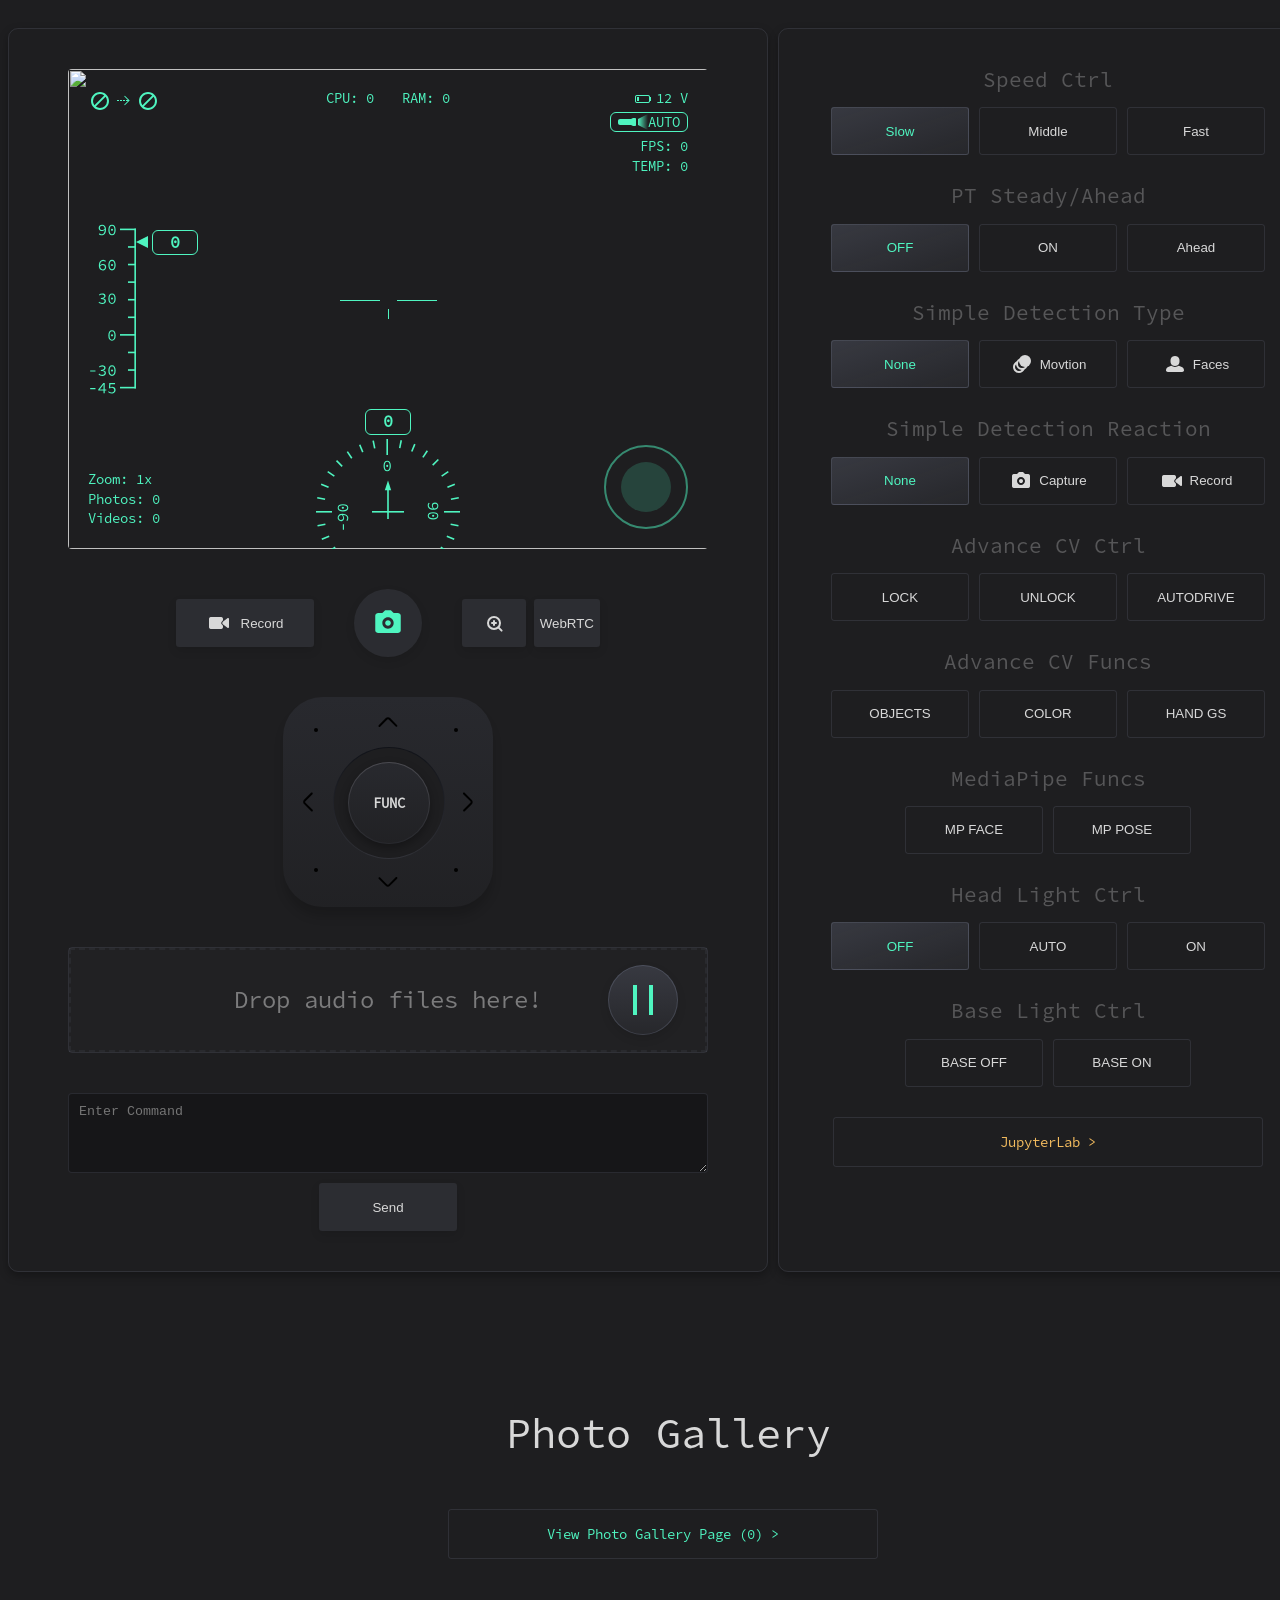
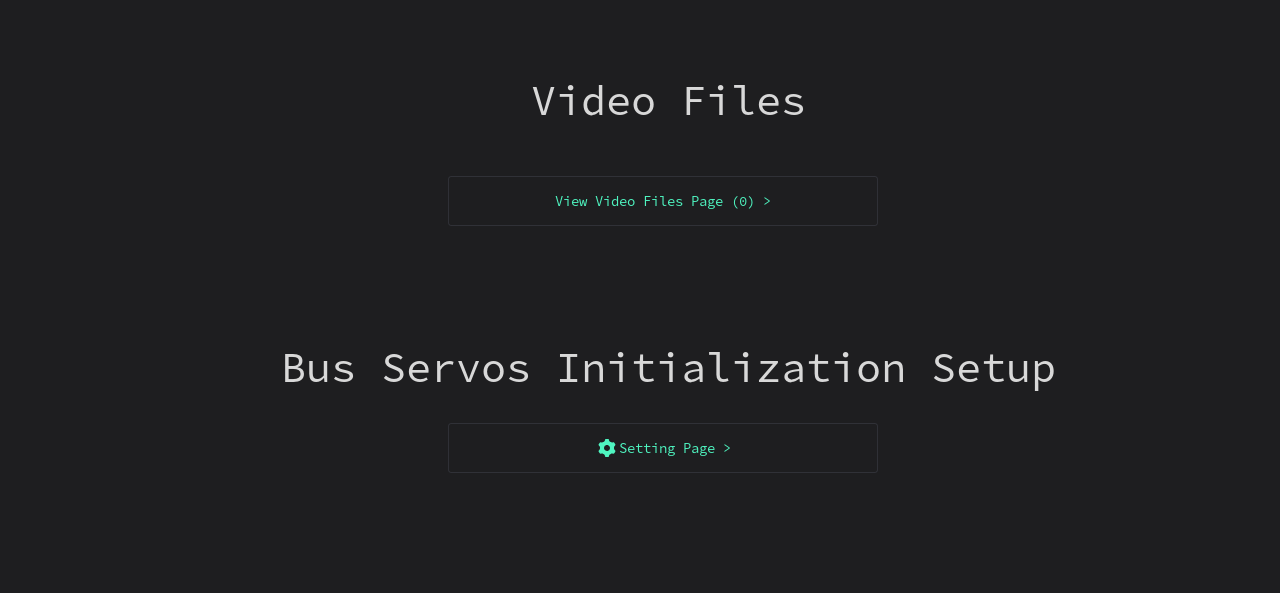
==== templates/index.html @ 3d363cb3 "first commit" ====
<html lang="en-US">
  <head>
    <title>WAVESHARE ROBOT</title>
    <meta charset="UTF-8">
    <meta name="viewport" content="width=device-width,initial-scale=1.0">
    <script src="./jquery-3.7.1.min.js"></script>
    <script src="./js-yaml.min.js"></script>
    <script src="./socket.io.js"></script>
    <link rel="stylesheet" type="text/css" href="./style.css">
    <style type="text/css">
    </style>
  </head>
<body>
    <main>
        <div class="box1">
            <section class="section_video box_outline">
                <div>
                    <div class="video_feed">
                        <div>
                            <div class="feed_section feed_top" id="video_feed_frame">
                                <div>
                                    <div class="feed feed_l_t">
                                        <div id="DT" class="feed_ico feed_ico_none"></div>
                                        <div class="feed_ico feed_ico_arrow"></div>
                                        <div id="DR" class="feed_ico feed_ico_none"></div>
                                    </div>
                                    <div class="feed feed_u">
                                        <div>
                                            <p><span>CPU: </span><span id="CPU">0</span></p>
                                            <p><span>RAM: </span><span id="RAM">0</span></p>
                                        </div>
                                    </div>
                                    <div class="feed feed_r_t">
                                        <div>
                                            <div class="feed_ico_baterry"><span id="b_state" class="baterry_state baterry_state1"></span><span id="v_in">12</span><span> V</span></div>
                                            <div class="feed_ico_light"><span class="light_state"></span><span id="MODE">AUTO</span></div>
                                            <!-- <p><span>RSSI: </span><span id="rssi">0</span></p> -->
                                            <p><span>FPS: </span><span id="fps">0</span></p>
                                            <p><span>TEMP: </span><span id="tem">0</span></p>
                                        </div>
                                    </div>
                                </div>
                            </div>
                            <div class="feed_section feed_middle">
                                <div>
                                    <div class="feed feed_l">
                                        <div class="tilt">
                                            <div id="tilt_scale_pointer" class="tilt_pointer_out">
                                                <div class="tilt_pointer"></div>
                                                <p id="Tilt">0</p>
                                            </div>
                                            <div id="tilt_scale" class="tilt_scale"><div id="tilt_scalediv"></div></div>
                                        </div>
                                    </div>
                                    <div class="feed feed_m"><div class="feed_img_focus"></div></div>
                                    <div class="feed feed_r"></div>
                                </div>
                            </div>
                            <div class="feed_section feed_bottom">
                                <div>
                                    <div class="feed feed_l_b">
                                        <p><span>Zoom: </span><span id="zoom-num">1x</span></p>
                                        <p><span>Photos: </span><span id="photos-size">0</span></p>
                                        <p><span>Videos: </span><span id="videos-size">0</span></p>
                                    </div>
                                    <div class="feed feed_b">
                                        <div class="pan">
                                            <div><p id="Pan">0</p></div>
                                            <div class="pan_scale_box">
                                                <div class="pan_pointer"></div>
                                                <div id="pan_scale" class="pan_scale"></div>
                                            </div>
                                        </div>
                                    </div>
                                    <div class="feed feed_r_b">
                                        <div class="ctrl_base_box">
                                            <div class="ctrl_base ctrl_base_s" id="ctrl_base">
                                                <div class="ctrl_stick ctrl_stick_s" id="ctrl_stick"></div>
                                            </div>
                                        </div>
                                    </div>
                                </div>
                            </div>
                        </div>
                    </div>
                    <div class="video"><img src="{{ url_for('video_feed') }}" /></div>
                    <!-- <div class="video"><video id="remoteVideo" autoplay></video></div> -->
                </div>
                <div class="video_ctrl">
                    <div>
                        <div class="record"><div><button id="record-btn" class="normal_btn video_btn_record btn_ico">Record</button></div></div>
                        <div class="capture"><div><button class="normal_btn video_btn_capture" onclick="captureAndUpdate()"></button></div></div>
                        <div class="views">
                            <div><button class="normal_btn normal_btn_size video_btn_zoom btn_ico" id="zoom_btn"></button></div>
                            <div class="video_btn_px_select">
                                <button id="video_pixel_btn" class="normal_btn normal_btn_size video_btn_px">WebRTC</button>
                                <ul id="video_pixel_btn_list">
                                    <!-- <li class="normal_btn" onclick="cmdSend(max_res,2,0);">960P</li>
                                    <li class="normal_btn" onclick="cmdSend(mid_res,1,0);">480P</li>
                                    <li class="normal_btn" onclick="cmdSend(min_res,0,0);">240P</li> -->
                                </ul>
                            </div>
                        </div>
                    </div>
                </div>
                <div>
                    <div class="controller">
                        <div class="ctl9_middle">
                            <div class="ctl9_middle_pos">
                                <div class="ctl9_middle_pos ctl9_middle_light">
                                    <div class="ctl9_middle_pos">
                                        <div 
                                            onmousedown="cmdSend(head_ct,0,0);" 
                                            ontouchstart="cmdSend(head_ct,0,0);" 
                                            onmouseup="cmdSend(head_ct,0,0);" ontouchend="cmdSend(head_ct,0,0);">
                                        FUNC</div>
                                    </div>
                                </div>
                            </div>
                        </div>
                        <div class="ctl9 ctl9_base">
                            <ul>
                                <li class="ctl9_base_btn" 
                                onmousedown="cmdJsonCmd({'T':cmd_movition_ctrl,'L':slow_speed,'R':max_speed});" 
                                ontouchstart="cmdJsonCmd({'T':cmd_movition_ctrl,'L':slow_speed,'R':max_speed});" 
                                onmouseup="cmdJsonCmd({'T':cmd_movition_ctrl,'L':0,'R':0});" 
                                ontouchend="cmdJsonCmd({'T':cmd_movition_ctrl,'L':0,'R':0});"></li>

                                <li class="ctl9_base_btn2" 
                                onmousedown="cmdJsonCmd({'T':cmd_movition_ctrl,'L':max_speed,'R':max_speed});" 
                                ontouchstart="cmdJsonCmd({'T':cmd_movition_ctrl,'L':max_speed,'R':max_speed});" 
                                onmouseup="cmdJsonCmd({'T':cmd_movition_ctrl,'L':0,'R':0});" 
                                ontouchend="cmdJsonCmd({'T':cmd_movition_ctrl,'L':0,'R':0});"></li>

                                <li class="ctl9_base_btn" 
                                onmousedown="cmdJsonCmd({'T':cmd_movition_ctrl,'L':max_speed,'R':slow_speed});" 
                                ontouchstart="cmdJsonCmd({'T':cmd_movition_ctrl,'L':max_speed,'R':slow_speed});" 
                                onmouseup="cmdJsonCmd({'T':cmd_movition_ctrl,'L':0,'R':0});" 
                                ontouchend="cmdJsonCmd({'T':cmd_movition_ctrl,'L':0,'R':0});"></li>
                                
                                <li class="ctl9_base_btn4" 
                                onmousedown="cmdJsonCmd({'T':cmd_movition_ctrl,'L':-max_speed,'R':max_speed});" 
                                ontouchstart="cmdJsonCmd({'T':cmd_movition_ctrl,'L':-max_speed,'R':max_speed});" 
                                onmouseup="cmdJsonCmd({'T':cmd_movition_ctrl,'L':0,'R':0});" 
                                ontouchend="cmdJsonCmd({'T':cmd_movition_ctrl,'L':0,'R':0});"></li>
                                
                                <li class="ctl9_base_btn"></li>
                                
                                <li class="ctl9_base_btn6" 
                                onmousedown="cmdJsonCmd({'T':cmd_movition_ctrl,'L':max_speed,'R':-max_speed});" 
                                ontouchstart="cmdJsonCmd({'T':cmd_movition_ctrl,'L':max_speed,'R':-max_speed});" 
                                onmouseup="cmdJsonCmd({'T':cmd_movition_ctrl,'L':0,'R':0});" 
                                ontouchend="cmdJsonCmd({'T':cmd_movition_ctrl,'L':0,'R':0});"></li>
                                
                                <li class="ctl9_base_btn" 
                                onmousedown="cmdJsonCmd({'T':cmd_movition_ctrl,'L':-slow_speed,'R':-max_speed});" 
                                ontouchstart="cmdJsonCmd({'T':cmd_movition_ctrl,'L':-slow_speed,'R':-max_speed});" 
                                onmouseup="cmdJsonCmd({'T':cmd_movition_ctrl,'L':0,'R':0});" 
                                ontouchend="cmdJsonCmd({'T':cmd_movition_ctrl,'L':0,'R':0});"></li>
                                
                                <li class="ctl9_base_btn8" 
                                onmousedown="cmdJsonCmd({'T':cmd_movition_ctrl,'L':-max_speed,'R':-max_speed});" 
                                ontouchstart="cmdJsonCmd({'T':cmd_movition_ctrl,'L':-max_speed,'R':-max_speed});" 
                                onmouseup="cmdJsonCmd({'T':cmd_movition_ctrl,'L':0,'R':0});" 
                                ontouchend="cmdJsonCmd({'T':cmd_movition_ctrl,'L':0,'R':0});"></li>
                                
                                <li class="ctl9_base_btn" 
                                onmousedown="cmdJsonCmd({'T':cmd_movition_ctrl,'L':-max_speed,'R':-slow_speed});" 
                                ontouchstart="cmdJsonCmd({'T':cmd_movition_ctrl,'L':-max_speed,'R':-slow_speed});" 
                                onmouseup="cmdJsonCmd({'T':cmd_movition_ctrl,'L':0,'R':0});" 
                                ontouchend="cmdJsonCmd({'T':cmd_movition_ctrl,'L':0,'R':0});"></li>
                            </ul>
                        </div>
                    </div>
                </div>
                <div>
                    <div class="audio_input">
                        <div class="audio-files">
                            <div id="audioFiles" class="audio_list">
                                <div id="audioFilesDrag" class="audio-drop">Drop audio files here!</div>
                                <!-- <ol>
                                    <li>1<span class="audioplay"></span><span>Drop audio files here.mp3</span></li>
                                </ol>-->
                            </div>
                            <div style="visibility: hidden;" id="stopButton" class="pause"><div></div></div>
                        </div>
                    </div>
                </div>
                <div>
                    <div class="code_input">
                        <div>
                            <textarea type="text" id="commandInput" placeholder="Enter Command"></textarea>
                            <div><button id="sendButton" class="normal_btn normal_btn_size normal_btn_w">Send</button></div>
                        </div>
                    </div>
                </div>
            </section>
            <section class="section_feed_ctrl box_outline">
                <div>
                    <div class="feed_ctrl_btn">
                        <div>  
                            <h2 class="sc_title feed_ct_tt">Speed Ctrl</h2>
                            <div id="speed_ctrl_btn">
                                <div><button onclick="speedCtrl(min_rate);" class="ctl_btn ctl_btn_active">Slow</button></div>
                                <div><button onclick="speedCtrl(mid_rate);" class="ctl_btn">Middle</button></div>
                                <div><button onclick="speedCtrl(max_rate);" class="ctl_btn">Fast</button></div>
                            </div>
                        </div>
                        <div>  
                            <h2 class="sc_title feed_ct_tt">PT Steady/Ahead</h2>
                            <div id="steady_ctrl_btn">
                                <div><button onclick="steadyCtrl(0, stickSendY);" class="ctl_btn ctl_btn_active">OFF</button></div>
                                <div><button onclick="steadyCtrl(1, stickSendY);" class="ctl_btn">ON</button></div>
                                <div><button onclick="lookAhead();" class="ctl_btn">Ahead</button></div>
                            </div>
                        </div>
                        <div>  
                            <h2 class="sc_title feed_ct_tt">Simple Detection Type</h2>
                            <div id="d_type_btn">
                                <div><button onclick="cmdSend(cv_none,0,0);" class="ctl_btn ctl_btn_active">None</button></div>
                                <div><button onclick="cmdSend(cv_moti,1,0);" class="ctl_btn ctl_btn_mov btn_ico">Movtion</button></div>
                                <div><button onclick="cmdSend(cv_face,2,0);" class="ctl_btn ctl_btn_faces btn_ico">Faces</button></div>
                            </div>
                        </div>
                        <div>  
                            <h2 class="sc_title feed_ct_tt">Simple Detection Reaction</h2>
                            <div id="d_reaction_btn">
                                <div><button onclick="cmdSend(re_none,0,0);" class="ctl_btn ctl_btn_active">None</button></div>
                                <div><button onclick="cmdSend(re_capt,0,0);" class="ctl_btn ctl_btn_caputure btn_ico">Capture</button></div>
                                <div><button onclick="cmdSend(re_reco,0,0);" class="ctl_btn ctl_btn_record btn_ico">Record</button></div>
                            </div>
                        </div>
                        <div>  
                            <h2 class="sc_title feed_ct_tt">Advance CV Ctrl</h2>
                            <div id="adv_cv_ctrl_btn">
                                <div><button onclick="cmdSend(mc_lock,0,0);" class="ctl_btn">LOCK</button></div>
                                <div><button onclick="cmdSend(mc_unlo,0,0);" class="ctl_btn">UNLOCK</button></div>
                                <div><button onclick="cmdSend(cv_auto,0,0);" class="ctl_btn">AUTODRIVE</button></div>
                            </div>
                        </div>
                        <div>  
                            <h2 class="sc_title feed_ct_tt">Advance CV Funcs</h2>
                            <div id="adv_cv_funcs_btn">
                                <div><button onclick="cmdSend(cv_objs,0,0);" class="ctl_btn">OBJECTS</button></div>
                                <div><button onclick="cmdSend(cv_clor,0,0);" class="ctl_btn">COLOR</button></div>
                                <div><button onclick="cmdSend(mp_hand,0,0);" class="ctl_btn">HAND GS</button></div>
                            </div>
                        </div>
                        <div>  
                            <h2 class="sc_title feed_ct_tt">MediaPipe Funcs</h2>
                            <div id="mp_funcs_btn">
                                <div><button onclick="cmdSend(mp_face,0,0);" class="ctl_btn">MP FACE</button></div>
                                <div><button onclick="cmdSend(mp_pose,0,0);" class="ctl_btn">MP POSE</button></div>
                            </div>
                        </div>
                        <div>  
                            <h2 class="sc_title feed_ct_tt">Head Light Ctrl</h2>
                            <div id="light_ctrl_btn">
                                <div><button onclick="cmdSend(led_off,0,0);" class="ctl_btn ctl_btn_active">OFF</button></div>
                                <div><button onclick="cmdSend(led_aut,0,0);" class="ctl_btn">AUTO</button></div>
                                <div><button onclick="cmdSend(led_ton,0,0);" class="ctl_btn">ON</button></div>
                            </div>
                        </div>
                        <div>  
                            <h2 class="sc_title feed_ct_tt">Base Light Ctrl</h2>
                            <div id="base_led_ctrl_btn">
                                <div><button onclick="cmdSend(base_of,0,0);" class="ctl_btn">BASE OFF</button></div>
                                <div><button onclick="cmdSend(base_on,0,0);" class="ctl_btn">BASE ON</button></div>
                            </div>
                        </div>
                        <div class="long_btn new_page" id="open_jupyter">
                            <a target="_blank" style="color: #f5bd5f;" href="/"><span>JupyterLab</span>&nbsp;<span>&gt;</span></a>
                        </div>
                    </div>
                </div>
            </section>
        </div>
        <div class="box2">
            <section>
                <div class="photo_gallery">
                    <h2 class="sc_title normal_sc_title">Photo Gallery</h2>
                    <ul id="photo-list">
                    </ul>
                    <div class="long_btn new_page">
                        <a href="./photo.html"><span>View Photo Gallery Page</span>&nbsp;(<span id="number-photos">0</span>)&nbsp;<span>&gt;</span></a>
                    </div>
                </div>
            </section>
            <section>
                <div class="video_files">
                    <h2 class="sc_title normal_sc_title">Video Files</h2>
                    <ul class="video-list" id="video-list">
                    </ul>
                    <div class="long_btn new_page">
                        <a href="./video.html"><span>View Video Files Page</span>&nbsp;(<span id="number-videos">0</span>)&nbsp;<span>&gt;</span></a>
                    </div>
                </div>
            </section>
            <section>
                <div>
                    <h2 id="test" class="sc_title normal_sc_title">Bus Servos Initialization Setup</h2>
                    <div class="long_btn new_page ">
                        <a class="btn_ico ico_setting" href="./settings.html"><span>Setting Page</span>&nbsp;<span>&gt;</span></a>
                    </div>
                </div>
            </section>
        </div>
    </main>
    <div id="video-del-tips" class="video-del-tips"><p>Successfully deleted video</p></div>
    <footer style="visibility: hidden;">
        <div style="background-image: url('./img/white/record.svg');"></div>
        <div style="background-image: url('./img/white/capture.svg');"></div>
        <div style="background-image: url('./img/white/zoom.svg');"></div>
        <div style="background-image: url('./img/white/ctrl_arrow.svg');"></div>
        <div style="background-image: url('./img/white/faces.svg');"></div>
        <div style="background-image: url('./img/white/movtion.svg');"></div>
        <div style="background-image: url('./img/white/none.svg');"></div>
        <div style="background-image: url('./img/white/delete.svg');"></div>
        <div style="background-image: url('./img/grey/record.svg');"></div>
        <div style="background-image: url('./img/grey/capture.svg');"></div>
        <div style="background-image: url('./img/grey/zoom.svg');"></div>
        <div style="background-image: url('./img/grey/ctrl_arrow.svg');"></div>
        <div style="background-image: url('./img/grey/faces.svg');"></div>
        <div style="background-image: url('./img/grey/movtion.svg');"></div>
        <div style="background-image: url('./img/grey/delete.svg');"></div>
    </footer>
    <!-- <script src="https://ajax.googleapis.com/ajax/libs/jquery/3.7.0/jquery.min.js"></script> -->
    <script src="./control.js"></script>
    <script src="./main.js"></script>
</body>
</html>
---- templates/style.css ----
/* pc */
@font-face {
    font-family: 'SourceCodePro-Regular';
    src: url('./font/woff2/SourceCodePro-Regular.otf.woff2') format('woff2'),
    url('./font/woff/SourceCodePro-Regular.otf.woff') format('woff');
    font-weight: normal;
    font-style: normal;
}
@font-face {
    font-family: 'SourceCodePro-Bold';
    src: url('./font/woff2/SourceCodePro-Bold.otf.woff2') format('woff2'),
    url('./font/woff/SourceCodePro-Bold.otf.woff') format('woff');
    font-weight: bold;
    font-style: normal;
}
a{color: #4FF5C0;}
ul{
    margin: 0;
    padding: 0;
}
ul li{list-style-type: none;}
body {
    background-color: #1E1E20;
    color: #d8d8d8;
    font-size: 14px;
    font-family: 'SourceCodePro-Regular', sans-serif;
    font-weight: normal;
}
main {
    width: 1320px;
    margin: auto;
}
.box1{
    display: flex;
    justify-content: space-between;
}
.box1 .section_video{
    width: 758px;
    margin-right: 10px;
}
.box1 .section_feed_ctrl{
    width: 538px;
    margin-right: 10px;
}
.box1 .section_video > div{
    width: 640px;
    margin:40px auto;
}
.box1 .section_feed_ctrl > div{margin:40px auto;}
.box1 section{margin: 20px auto;}
.box2 section{margin: 120px auto;}
.box_outline{
    border: 1px solid rgba(202, 213,255,0.1);
    border-radius: 10px;
    box-shadow: 0 4px 10px rgba(0,0,0,0.3);
}
.video{
    width: 639px;
    height: 480px;
    overflow: hidden;
}
.video img{
    width: 640px;
    height: 480px;
    border-radius: 4px;
}
.feed{
    color: #4FF5C0;
}
.feed p{
    line-height: 1.4em;
    margin: 0;
}
.video_feed{position: relative;}
.video_feed > div{
    position: absolute;
    width: 600px;
    height: 440px;
    left: 20px;
    top: 20px;
}
.feed_section{position: absolute;}
.feed_section > div{
    width: 600px;
    display: flex;
    justify-content: space-between;
}
/* .feed_top{} */
.feed_middle{
    width: inherit;
    height: inherit;
    display: flex;
    justify-content: center;
    align-items: center;
}
.feed_bottom{bottom: 0;}
.feed_middle > div {align-items: center;}
.feed_bottom > div {
    align-items: flex-end;
    /* align-content: flex-end; */
}
.video_feed .feed_l_t{flex:1}
.video_feed .feed_u{flex:1.6}
.video_feed .feed_r_t{
    flex:1;
    text-align: right;
}
.video_feed .feed_l{flex: 1;}
.video_feed .feed_m{width: 97px;}
.video_feed .feed_r{flex: 1;}
.video_feed .feed_l_b{
    text-align: left;
    flex: 1;
}
.video_feed .feed_b{width: 144px;}
.video_feed .feed_r_b{flex: 1;}
.video_ctrl > div{
    display: flex;
    justify-content: center;
    align-items: center;
}
.feed_ico{
    width: 24px;
    height: 24px;
}
.baterry_state{
    width: 16px;
    height: 8px;
    display: inline-block;
    background-image: url('./img/white/baterry.svg');
    margin-right: 5px;
}
.feed_ico_light{
    border: 1px solid #4FF5C0;
    border-radius: 6px;
    padding: 0 7px;
    display: inline-flex;
    align-items: center;
    margin: 5px 0;
}
.light_state{
    display: inline-block;
    width: 30px;
    height: 16px;
    background-image: url('./img/white/linght.svg');
}
.feed_u > div{
    display: flex;
    justify-content:center;
}
.feed_u > div p{margin: 0 1em;}
.feed_img_focus{
    width: 97px;
    height: 19px;
    background-image: url('./img/white/focus.svg');
}
.tilt{position: relative;}
.tilt .tilt_pointer_out{
    position: absolute;
    transform: translate(48px,0);
    -ms-transform: translate(48px,0); 
    -webkit-transform: translate(48px,0); 
    display: flex;
    align-items: center;
    transition: all 1s ease-out;
}
.tilt .tilt_pointer{
    width: 12px;
    height: 12px;
    background-image: url('./img/white/tilt_pointer.svg');
    background-repeat:no-repeat;
    background-size: contain;
}
.tilt .tilt_pointer + p,
.pan p{
    border: 1px solid #4FF5C0;
    border-radius: 6px;
    font-size: 1.2em;
    text-align: center;
    min-width: 40px;
    display: inline-block;
    font-weight: bold;
    padding: 0 2px;
}
.pan p{margin-bottom: 4px;}
.tilt .tilt_pointer + p{margin-left: 4px;}
.tilt .tilt_scale{
    height: 159px;
    display: flex;
    align-items: center;
}
.tilt .tilt_scale > div{
    width: 48px;
    height: 180px;
    background-image: url('./img/white/tilt_scale.svg');
    background-repeat:no-repeat;
    background-size: contain;
}
.pan > div:first-child{text-align: center;}
.pan {
    position: relative;
    bottom: -20px;
}
.pan .pan_scale_box{
    width: 144px;
    height: 110px;
    overflow: hidden;
}
.pan .pan_pointer{
    position: absolute;
    width: 144px;
    height: 144px;
    background-image: url('./img/white/pan_pointer.svg');
    background-repeat:no-repeat;
    background-size: contain;
}
.pan .pan_scale{
    width: 144px;
    height: 144px;
    background-image: url('./img/white/pan_scale.svg');
    background-repeat:no-repeat;
    background-size: contain;
    transform: rotate(0deg);
    -ms-transform: rotate(0deg);
    -webkit-transform: rotate(0deg);
    transition: transform 0.5s ease-out;
}
.baterry_state1{background-position: 0 8px;}
.baterry_state2{background-position: 0 16px;}
.baterry_state3{background-position: 0 24px;}
.feed_l_t{display: flex;}
.feed_ico_none{background-image: url("./img/white/none.svg");}
.feed_ico_movtion{background-image: url("./img/white/movtion.svg");}
.feed_ico_face{background-image: url("./img/white/faces.svg");}
.feed_ico_arrow{background-image: url("./img/white/movtion_arrow.svg");}
.feed_ico_capture{background-image: url("./img/white/capture.svg");}
.feed_ico_record{background-image: url("./img/white/record.svg");}
.code_input textarea{
    background-color: #161618;
    border: 1px solid rgba(202, 213, 255, 0.1);
    border-radius: 4px;
    width: 100%;
    height: 80px;
    text-indent: 10px;
    padding: 10px 0;
    color: #D8D8D8;
    margin-bottom: 10px;
    resize: vertical;
}
.code_input textarea + div{text-align: center;}
.audio-files{position: relative;}
.audio-files .audio-drop{
    border: 2px dashed rgba(202, 213, 255, 0.1);
    background-color: rgba(202, 213, 255, 0.03);
    text-align: center;
    font-size: 24px;
    line-height: 100px;
    opacity: 0.5;
    height: 100px;
}
.audio_list{
    border: 1px solid rgba(202, 213, 255, 0.1);
    border-radius: 4px;
}
.audio_list ol{
    max-height: 180px;
    min-height: 80px;
    overflow-y: auto;
    margin: 0;
    padding: 0;
}
.audio_list ol::-webkit-scrollbar-track {
    background-color: rgba(0,0,0,0.2);
}
.audio_list ol::-webkit-scrollbar-thumb {
    background-color: rgba(203,213,255,0.3);
}
.audio_list ol::-webkit-scrollbar {
    width: 8px;
}
.audio_list li{
    height: 40px;
    line-height: 40px;
    display: flex;
    align-items: center;
    text-indent: 20px;
}
.audio_list li:nth-child(odd){
    background-color: rgba(202, 213, 255, 0.04);
}
.audio_list li .audioplay{
    display: inline-block;
    width: 24px;
    height: 24px;
    background-image: url("./img/grey/play.svg");
    background-repeat: no-repeat;
    background-position: center;
    margin-left: 20px;
}
.audio_list li:hover{
    color: #4FF5C0;
    cursor: pointer;
}
.audio_list li:hover .audioplay{background-image: url("./img/white/play.svg");}
.pause{
    position: absolute;
    right: 30px;
    bottom: 18px;
    background-image: linear-gradient(rgba(202, 213, 255, 0.15),rgba(202, 213, 255, 0.05));
    background-color: #1E1E20;
    background-clip: border-box;
    border-radius: 50%;
    box-shadow: 0 4px 10px rgba(0,0,0,0.1);
}
.pause div{
    width: 68px;
    height: 68px;
    background-image: url("./img/white/pause.svg");
    background-repeat: no-repeat;
    background-position: center;
    border: 1px solid rgba(202, 213, 255, 0.15);
    border-radius: 50%;
}
.pause:active{
    background-color: rgba(0,0,0,0.3);
    box-shadow: 0 1px 4px rgba(0,0,0,0.06);
}
.pause div:hover{background-image: url("./img/white/pause.svg");}
/* .ctrl_base_box,
.video_feed .feed_r_b{
    display: flex;
    justify-content: right;
} */
.ctrl_base_box{float: right;}
.ctrl_base {
    border-radius: 50%;
    position: relative;
    user-select:none;
}
.ctrl_stick {
    border-radius: 50%;
    position: absolute;
    top: 50%;
    left: 50%;
    transform: translate(-50%, -50%);
    transition: transform 0.1s ease-out;
    user-select:none;
}
.ctrl_base_s{
    width: 80px;
    height: 80px;
    transition: all 0.1s ease-out;
    opacity: 0.5;
    /* border: 2px solid rgba(119, 119, 119, 0.7); */
    border: 2px solid rgba(79, 245, 192, 1);
}
.ctrl_stick_s{
    width: 50px;
    height: 50px;
    transition: all 0.1s ease-out;
    opacity: 0.5;
    /* background-color: rgba(119, 119, 119, 0.7); */
    background-color: rgba(79, 245, 192, 0.7);
}
.ctrl_base_l{
    width: 120px;
    height: 120px;
    transition: all 0.1s ease-out;
    margin: 0 10% 10% 0;
    border: 2px solid rgba(172, 172, 172, 0.8);
    z-index: 9;
}
.ctrl_stick_l{
    width: 70px;
    height: 70px;
    transition: all 0.1s ease-out;
    background-color: rgba(172, 172, 172, 0.8);
    z-index: 9;
}
.btn_ico{
    display: flex;
    align-items: center;
    justify-content: center;
}
.btn_ico::before{
    content: "";
    display: inline-block;
    width: 24px;
    height: 24px;
}
.video_btn_stop,
.video_btn_record,
.views{width: 138px;}
.ctl_btn{
    background-color: rgba(0,0,0,0);
    border: 1px solid rgba(202,213,255,0.1);
    border-radius: 3px;
    color: #D8D8D8;
    cursor: pointer;
    width: 138px;
    height: 48px;
    margin: 0 5px;
}
.feed_ctrl_btn .btn_ico::before{margin-right: 6px;}
.ctl_btn:hover{border: 1px solid rgba(202,213,255,0.3);}
.ctl_btn_active{
    color: #4FF5C0;
    border: 1px solid rgba(202,213,255,0.15);
    cursor: auto;
    background-image: linear-gradient(to bottom right, rgba(202,213,255,0.15), rgba(202, 213, 255,0.05));
}
.ctl_btn_active:hover{border: 1px solid rgba(202,213,255,0.15);}
.video_btn_record::before{background-image: url('./img/grey/record.svg');margin-right: 10px;}
.video_btn_record:hover::before{background-image: url('./img/white/record.svg');margin-right: 10px;}
.video_btn_stop::before{background-image: url('./img/grey/record_stop.svg');margin-right: 10px;}
.video_btn_zoom::before{background-image: url('./img/grey/zoom.svg');}
.video_btn_zoom:hover::before{background-image: url('./img/white/zoom.svg');}
.normal_btn_del::before{background-image: url('./img/grey/delete.svg');}
.normal_btn_del:visited::before{background-image: url('./img/grey/delete.svg');}
.normal_btn_del:hover::before{background-image: url('./img/white/delete.svg');}
.normal_btn_play::before{background-image: url('./img/grey/play.svg');}
ul.video-list li a:hover div .normal_btn_play::before{background-image: url('./img/white/play.svg');}
.ctl_btn_mov::before{background-image: url('./img/grey/movtion.svg');}
.ctl_btn_mov.ctl_btn_active::before{background-image: url('./img/white/movtion.svg');}
.ctl_btn_faces::before{background-image: url('./img/grey/faces.svg');}
.ctl_btn_faces.ctl_btn_active::before{background-image: url('./img/white/faces.svg');}
.ctl_btn_caputure::before{background-image: url('./img/grey/capture.svg');}
.ctl_btn_caputure.ctl_btn_active::before{background-image: url('./img/white/capture.svg');}
.ctl_btn_record::before{background-image: url('./img/grey/record.svg');}
.ctl_btn_record.ctl_btn_active::before{background-image: url('./img/white/record.svg');}
.ico_setting::before{background-image: url('./img/white/setting.svg');}
.normal_btn_size{min-width: 64px;}
.video_btn_record,
.video_btn_stop,
.normal_btn_size{height: 48px;}
.normal_btn_w{width: 138px;}
.normal_btn{
    background-color:rgba(203,213,255,0.08);
    border-radius: 3px;
    border: none;
    color: #D8D8D8;
    box-shadow: 0 4px 10px rgba(0,0,0,0.1);
    cursor: pointer;
}
.normal_btn:hover{color: #4FF5C0;}
.video_btn_stop:hover{color: #FF9393;}
.normal_btn:active{
    background-color:rgba(203,213,255,0.04);
    box-shadow: 0 1px 4px rgba(0,0,0,0.06);
}
.video_btn_capture{
    width: 68px;
    height: 68px;
    background-image: url('./img/white/capture.svg');
    background-repeat: no-repeat;
    background-position: center center;
    background-size: 50% 50%;
    border-radius: 100%;
    margin: 0 40px;
}
.video_btn_capture:hover{background-image: url('./img/white/capture.svg');}
.views{
    display: flex;
    justify-content: space-between;
}
.video_btn_px_select{user-select: none;}
.video_btn_px_select ul{
    position: absolute;
    display: none;
    padding: 5px 0;
}
.video_btn_px_select ul li{
    display: block;
    width: 64px;
    height: 40px;
    line-height: 40px;
    margin-bottom: 2px;
    text-align: center;
}
.video_btn_px_select:hover ul{display: block;}
.controller{
    width: 210px;
    margin: auto;
}
.ctl9{
    width: 210px;
    height: 210px;
}
.ctl9_base{
    background-image: linear-gradient( rgba(40, 41, 46, 1), rgba(40, 41, 46, 0.3));
    box-shadow: 1 10px 10px rgba(0,0,0,0.15);
    border-radius: 40px;
    box-shadow: 0 10px 10px rgba(0,0,0,0.15);
}
.ctl9_middle{position: relative;}
.ctl9_middle_pos{
    display: flex;
    justify-content: center;
    align-items: center;
}
.ctl9_middle > div{
    position: absolute;
    left: 50px;
    top: 50px;
    background-image: linear-gradient( rgba(16, 18, 24,1), rgba(49, 50, 56,1));
    border-radius: 100%;
}
.ctl9_middle .ctl9_middle_light{
    width: 110px;
    height: 110px;
    background-color: #1E1E20;
    border-radius: 100%;
    user-select: none;
    cursor: pointer;
    margin: 1px;
}
.ctl9_middle_pos .ctl9_middle_light:active{
    background-color: #4FF5C0;
    transition: background-color 0.1s ease-out;
    -ms-transition: background-color 0.1s ease-out;
    -webkit-transition: background-color 0.1s ease-out;
}
.ctl9_middle .ctl9_middle_light > div{
    background-image: linear-gradient( rgba(74, 74, 80,1), rgba(40, 41, 46,1));
    border-radius: 100%;
    box-shadow: 0 4px 10px rgba(0,0,0,0.3);
}
.ctl9_middle .ctl9_middle_light > div > div{
    width: 80px;
    height: 80px;
    background-image: linear-gradient( rgba(40, 41, 46, 1), rgba(40, 41, 46, 0.3));
    background-color: #1E1E20;
    border-radius: 100%;
    text-align: center;
    line-height: 80px;
    font-weight: bold;
    margin: 1px;
}
.ctl9_base ul{
    display: flex;
    justify-content: space-between;
    flex-wrap: wrap;
}
.ctl9_base ul li{
    display: block;
    width: 70px;
    height: 70px;
    background-image: url('./img/grey/ctrl_arrow.svg');
    cursor: pointer;
    -webkit-touch-callout: none; 
    -webkit-user-select: none; 
    -khtml-user-select: none;
    -moz-user-select: none;
    -ms-user-select: none;
    user-select: none;
    pointer-events: auto;
}
.ctl9_base_btn2{background-position: center top;}
.ctl9_base_btn4{background-position: left center;}
.ctl9_base_btn6{background-position: right center;}
.ctl9_base_btn8{background-position: center bottom;}
.ctl9_base_btn2:active,
.ctl9_base_btn4:active,
.ctl9_base_btn6:active,
.ctl9_base_btn8:active,
.ctl9_base_btn:active{background-image: url('./img/white/ctrl_arrow.svg');}
.feed_ctrl_btn > div{
    width: 438px;
    margin: 30px auto;
}
.feed_ctrl_btn > div > div{
    display: flex;
    justify-content: center;
}
.sc_title{
    opacity: 0.3;
    font-weight: normal;
    line-height: 1em;
}
.feed_ct_tt{font-size: 1.5em;text-align: center;}
.normal_sc_title{
    font-size: 3em;
    text-align: center;
    opacity: 1;
}
.photo_gallery ul li{
    position: relative;
    margin-right: 10px;
    margin-bottom: 30px;
    text-align: center;
}
.photo_gallery ul li:hover .delete_btn{
    visibility: visible;
    opacity: 1;
}
.photo_gallery .photo_img{
    width: 210px;
    height: 158px;
    background-color: black;
}
.photo_gallery .delete_btn{
    visibility: hidden;
    opacity: 0;
    position: absolute;
    top: 10px;
    right: 10px;
    transition: opacity 0.3s ease-out;
}
.photo_gallery .photo_img:hover{box-shadow: 0 4px 10px rgba(0,0,0,0.3);}
.photo_gallery ul,
.video_files ul{
    display: flex;
    justify-content: flex-start;
    flex-wrap: wrap;
}
.video_files ul li{
    width: 430px;
    margin: 0 10px 10px 0;
    cursor: pointer;
    display: flex;
    justify-content: space-between;
    align-items: center;
}
.video_files ul li .delete_btn {
    width: 0px;
    visibility: hidden;
    transition: width 0.3s ease-out;
}
.video_files ul li:hover .delete_btn {
    width: 58px;
    visibility:visible;
    margin-left: 10px;
}
.video_files ul li a{
    text-decoration: none;
    color: inherit;
    display: flex;
    flex: 1;
    justify-content: space-between;
    align-items: center;
    background-color: rgba(202, 213, 255,0.08);
    padding: 0 20px;
}
.video_files ul li a:hover{
    background-color: rgba(202, 213, 255,0.1);
    box-shadow: 0 4px 10px rgba(0,0,0,0.3);
    color: #4FF5C0;
}
.long_btn a{
    display: flex;
    width: 428px;
    height: 48px;
    border-radius: 3px;
    border: 1px solid rgba(202, 213,255, 0.1);
    color: #4FF5C0;
    line-height: 48px;
    margin: 20px auto;
    cursor: pointer;
    justify-content: center;
}
.long_btn a{text-decoration: none;}
.long_btn a:hover{
    background-color: rgba(202, 213, 255,0.08);
    box-shadow: 0 4px 10px rgba(0,0,0,0.3);
}
.long_btn{margin-right: 10px;}
.two_long_btn{
    display: flex;
    justify-content: center;
}
.video-del-tips{
    opacity: 0;
    position: fixed;
    top: 10%;
    left: 50%;
    z-index: 20;
    transform: translate(-50%, -50%);
    width: 300px;
    height: 40px;
    line-height: 40px;
    border-radius: 4px;
    background-color: #00a10d;
    color: white;
    text-align: center;
    transition: transform 0.5s ease-out;
}
.video-del-tips p{
    margin: 0;
    user-select: none;
}
/* setting page */ 
.setting{
    width: 620px;
    margin: auto;
    color: #8f8f9e;
    padding: 20px;
}
.setting .setting_sc{margin-bottom: 40px;}
.setting_sc .step_num{
    width: 48px;
    height: 48px;
    background-color: black;
    line-height: 48px;
    font-size: 30px;
    text-align: center;
    border-radius: 3px;
    font-weight: bold;
    color: #8f8f9e;
    margin-right: 10px;
}
.setting_sc > div{
    display: flex;
    align-items: center;
}
.setting_sc_step > div p{width: 592px;}
.t_light{color: #d8d8d8;font-weight: bold;}
.t_bg_black{background-color: black;}
.t_special{text-align: center;}
.t_special .t_bg_black{
    border-radius: 18px;
    padding: 10px;
    width: 180px;
    display: inline-block;
    margin: 10px;
}
.audio-file {
  padding: 5px;
  margin: 5px 0;
}
/* pad */
@media screen and (min-width: 768px) and (max-width: 1200px){
    main{
        width: 100vw;
    }
    body{
        margin: 0;
        font-size: 16px;
    }
    .box1{display: block;}
    .box1 .section_video{
        width: 100vw;
        margin-right:0;
    }
    .box1 section{margin: 0;}
    .box1 .section_video > div{
        width: auto;
        margin: 0;
    }
    .video{
        width: 100vw;
        height: 75vw;
    }
    .video img{
        width: 100.1vw;
        height: auto;
    }
    .video_feed > div{
        width: 96vw;
        height: 71vw;
        top: 2vw;
        left: 2vw;
    }
    .video_ctrl > div{margin: 4vw;}
    .box_outline{
        border: none;
        box-shadow: none;
    }
    .feed_section{
        width: 100%;
    }
    .feed_section > div{
        width: 100%;
    }
    .box1 .section_feed_ctrl{width: 100%;}
    .controller{
        width: 336px;
        margin: 80px auto;
    }
    .ctl9{
        width: 336px;
        height: 336px;
    }
    .ctl9_base ul li{
        width: 112px;
        height: 112px;
        background-size: 300%;
    }
    .ctl9_middle > div{
        left: 80px;
        top: 80px;
    }
    .ctl9_middle .ctl9_middle_light{
        width: 176px;
        height: 176px;
    }
    .ctl9_middle .ctl9_middle_light > div > div{
        width: 128px;
        height: 128px;
        line-height:128px;
        -webkit-touch-callout: none;
        -webkit-user-select: none;
        -khtml-user-select: none;
        -moz-user-select: none;
        -ms-user-select: none;
        user-select: none;
        pointer-events: auto;
    }
    .feed_ctrl_btn > div{
        width: 90%;
    }
    .photo_gallery ul,
    .video_files ul{
        justify-content: center;
        width: 710px;
        margin: auto;
        justify-content: space-between;
    }
    .photo_gallery ul li{
        width: 230px;
        margin: 0;
    }
    .photo_gallery ul li a{
        display: block;
    }
    .photo_gallery .photo_img{
        width: 230px;
        height: 172.5px;
    }
    .normal_sc_title{font-size: 2em;}
    .video_files ul li{width: 100%;}
    .video_files ul li .delete_btn{
        visibility: visible;
        width: 58px;
        height: 58px;
    }
    .video_files ul li a{height: 58px;}
    .normal_btn_del{
        margin-left: 10px;
        background-color: rgba(202, 213, 255,0.08);
    }
    .video_files ul li:hover .delete_btn {
        width: 58px;
        visibility:visible;
        margin-left: 0;
    }
    .photo_gallery .normal_btn_del{
        width: 36px;
        height: 36px;
        padding: 0;
        margin-left:0;
    }
    .video_files .delete_btn_size{
        width: 58px;
        height: 58px;
    }
    .photo_gallery .delete_btn{
        visibility: visible;
        opacity: 1;
    }
    .two_long_btn .long_btn a{width: 45vw;}
    .setting{
        width: 90%;
        padding: 5%;
    }
    .pan{bottom: -2vw;}
    .ctrl_base_l{margin-right: 40px;}
    .audio_input,
    .code_input{
        width: 428px;
        margin: auto;
    }
    .code_input textarea{margin: 40px 0 10px;}
}
/* phone */ 
@media screen and (min-width: 360px) and (max-width: 767px){
    main{
        width: 100vw;
    }
    body{
        margin: 0;
        font-size: 12px;
    }
    .box1{display: block;}
    .box1 .section_video{
        width: 100vw;
        margin-right:0;
    }
    .box1 section{margin: 0;}
    .box1 .section_video > div{
        width: auto;
        margin: 0;
    }
    .video{
        width: 100vw;
        height: 75vw;
    }
    .video img{
        width: 100.2vw;
        height: auto;
    }
    .video_feed > div{
        width: 96vw;
        height: 71vw;
        top: 2vw;
        left: 2vw;
    }
    .video_ctrl > div{
        margin: 4vw 4vw;
        justify-content: space-between;
    }
    .box_outline{
        border: none;
        box-shadow: none;
    }
    .feed_section{
        width: 100%;
    }
    .feed_section > div{
        width: 100%;
    }
    .box1 .section_feed_ctrl{width: 100%;}
    .feed_ctrl_btn > div{
        width: 92vw;
    }
    .feed_ctrl_btn > div > div{
        justify-content: space-between;
    }
    .photo_gallery .photo_img{
        width: 45vw;
        height: auto;
    }
    .photo_gallery ul,
    .video_files ul{
        justify-content: space-between;
        padding: 4vw;
    }
    .photo_gallery ul li{
        margin: 0;
    }
    .normal_sc_title{
        font-size: 2em;
        padding:0 4%;
    }
    .video_files ul li{
        width: 100%;
        margin: 0 0 10px 0;
    }
    .video_files ul li .delete_btn{
        visibility: visible;
        width: 58px;
        height: 58px;
    }
    .video_files ul li a{
        height: 58px;
        margin-right: 10px;
        padding: 0 0 0 20px;
    }
    .video_files ul li:hover .delete_btn {
        width: 58px;
        visibility:visible;
        margin-left: 0;
    }
    .normal_btn_del{
        background-color: rgba(202, 213, 255,0.08);
        margin-left: 0;
        margin: auto;
        padding: 0;
    }
    .video_files .delete_btn_size{
        width: 58px;
        height: 58px;
    }
    .long_btn{margin-right: 0;}
    .long_btn a{width: 92vw;}
    .video_btn_stop,
    .video_btn_record,
    .views{width: 106px;}
    .video_btn_capture{margin: 0 29px;}
    .normal_btn_size{min-width: 48px;}
    .ctl_btn{
        width: 100%;
        margin: 0;
    }
    .box2 section{margin: 60px auto;}
    .video_feed .feed_u{flex: 2;}
    .feed_u > div p{margin: 0;}
    .feed_u > div p:first-child{margin-right: 10px;}
    .tilt .tilt_scale > div{
        width: 30px;
        height: 112px;
    }
    .tilt .tilt_scale{height: 100px;}
    .pan{bottom: -2vw;}
    .feed_ct_tt + div > div{
        width: 32%;
    }
    .tilt .tilt_pointer + p,
    .pan p{
        font-size: 1em;
        min-width: 30px;
    }
    .pan .pan_pointer,
    .pan .pan_scale{
        width: 90px;
        height: 90px;
    }
    .pan .pan_scale_box{
        width: 90px;
        height: 68px;
    }
    .video_feed .feed_b{width: 90px;}
    .photo_gallery .delete_btn{
        visibility: visible;
        opacity: 1;
    }
    .two_long_btn{
        display: block;
    }
    .setting{
        padding: 4vw;
        width: auto;
    }
    .setting_sc_step > div p{
        width: 100%;
    }
    .setting_sc > div{display:block;}
    .setting_sc .step_num{float: left;}
    .tilt .tilt_pointer_out{
        position: absolute;
        transform: translate(30px,0);
        -ms-transform: translate(30px,0); 
        -webkit-transform: translate(30px,0); 
    }    
    .ctrl_base_s{
        width: 60px;
        height: 60px;
    }
    .ctrl_stick_s{
        width: 40px;
        height: 40px;
    }
    .ctrl_base_l{
        width: 80px;
        height: 80px;
    }
    .ctrl_stick_l{
        width: 50px;
        height: 50px;
    }
    .ctrl_base_l{margin-right: 20px;}
    .audio_input,
    .code_input{
        width: 92vw;
        margin: 40px auto;
    }
}
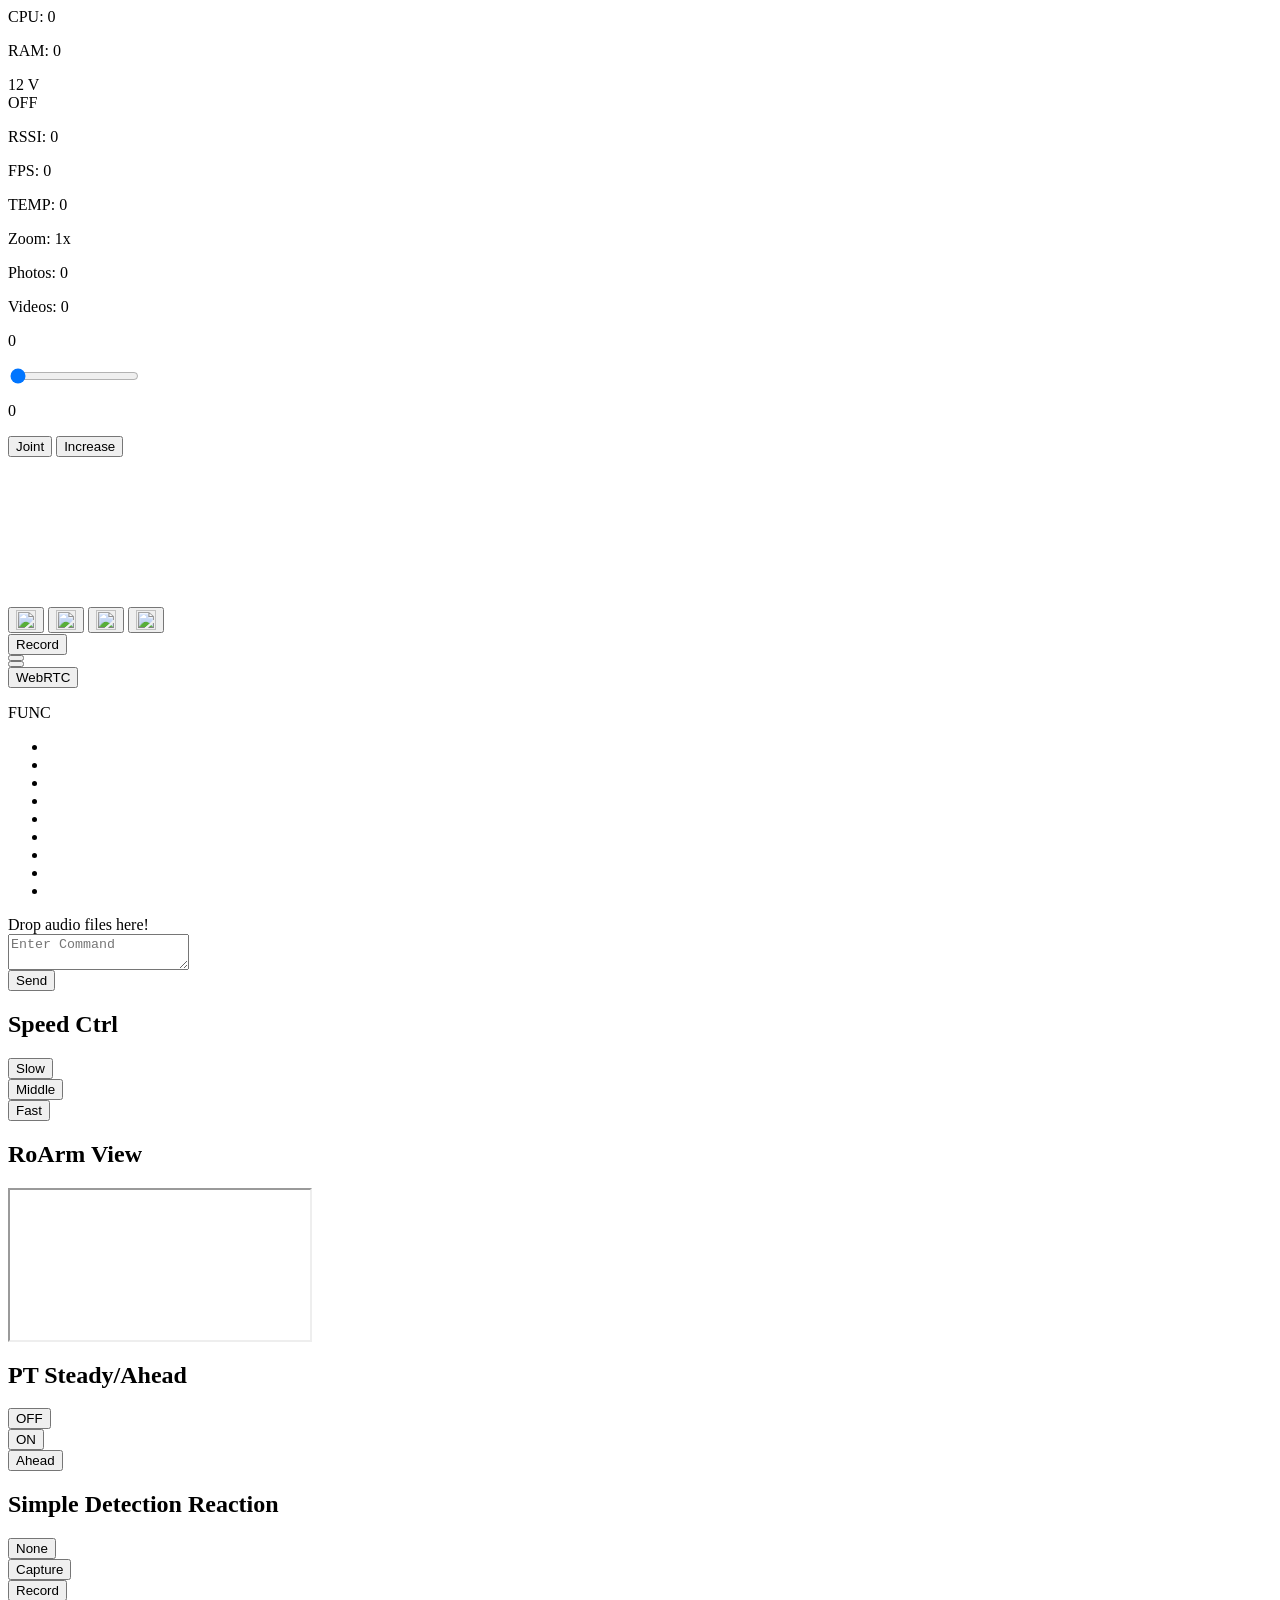
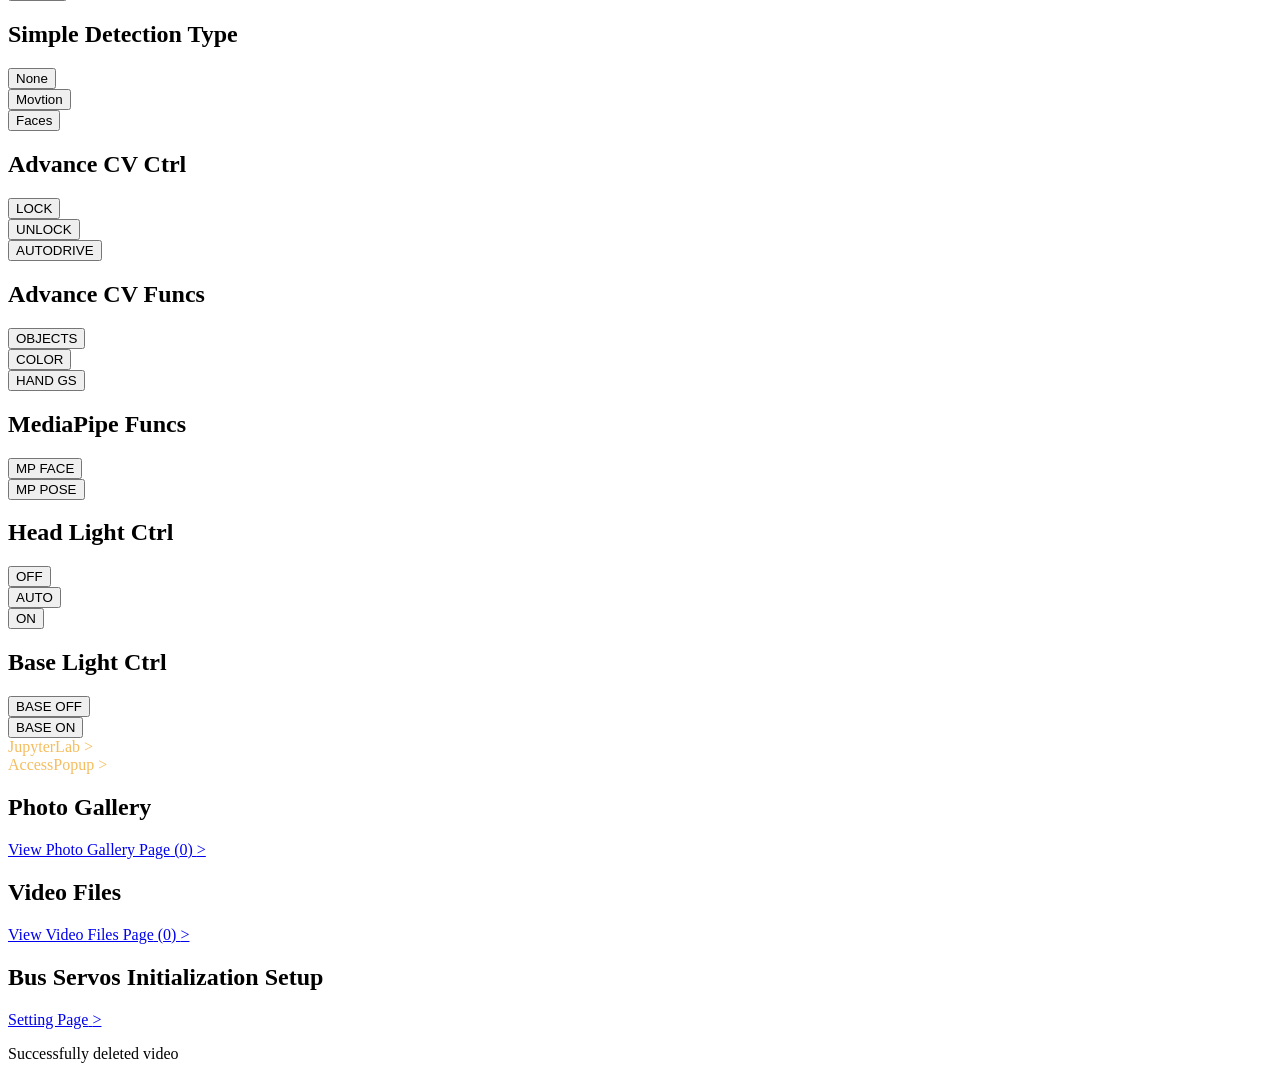
==== commit e4ab7920: "AccessPopup has been updated to version 2026, and a new feature allows for network settings via a we" ====
--- a/templates/index.html
+++ b/templates/index.html
@@ -3,10 +3,12 @@
     <title>WAVESHARE ROBOT</title>
     <meta charset="UTF-8">
     <meta name="viewport" content="width=device-width,initial-scale=1.0">
-    <script src="./jquery-3.7.1.min.js"></script>
-    <script src="./js-yaml.min.js"></script>
-    <script src="./socket.io.js"></script>
-    <link rel="stylesheet" type="text/css" href="./style.css">
+    <script src="./libs/jquery-3.7.1.min.js"></script>
+    <script src="./libs/js-yaml.min.js"></script>
+    <script src="./libs/socket.io.js"></script>
+    <script src="https://cdn.jsdelivr.net/npm/nipplejs@0.9.0/dist/nipplejs.min.js"></script>
+    <link rel="stylesheet" type="text/css" href="./css/style.css">
+    <link rel="stylesheet" href="https://cdnjs.cloudflare.com/ajax/libs/font-awesome/6.4.0/css/all.min.css" />
     <style type="text/css">
     </style>
   </head>
@@ -33,15 +35,18 @@
                                     <div class="feed feed_r_t">
                                         <div>
                                             <div class="feed_ico_baterry"><span id="b_state" class="baterry_state baterry_state1"></span><span id="v_in">12</span><span> V</span></div>
-                                            <div class="feed_ico_light"><span class="light_state"></span><span id="MODE">AUTO</span></div>
-                                            <!-- <p><span>RSSI: </span><span id="rssi">0</span></p> -->
-                                            <p><span>FPS: </span><span id="fps">0</span></p>
-                                            <p><span>TEMP: </span><span id="tem">0</span></p>
+                                            <div class="feed_ico_light"><span class="light_state"></span><span id="MODE">OFF</span></div>
+                                            <p class="feed_r_t_pan"><span>RSSI: </span><span id="rssi">0</span></p>
+                                            <p class="feed_r_t_pan"><span>FPS: </span><span id="fps">0</span></p>
+                                            <p class="feed_r_t_pan"><span>TEMP: </span><span id="tem">0</span></p>
+                                            <p class="feed_r_t_pan"><span>Zoom: </span><span id="zoom-num">1x</span></p>
+                                            <p class="feed_r_t_pan"><span>Photos: </span><span id="photos-size">0</span></p>
+                                            <p class="feed_r_t_pan"><span>Videos: </span><span id="videos-size">0</span></p>                                            
                                         </div>
                                     </div>
                                 </div>
                             </div>
-                            <div class="feed_section feed_middle">
+                            <div class="feed_section feed_middle"> 
                                 <div>
                                     <div class="feed feed_l">
                                         <div class="tilt">
@@ -49,7 +54,12 @@
                                                 <div class="tilt_pointer"></div>
                                                 <p id="Tilt">0</p>
                                             </div>
-                                            <div id="tilt_scale" class="tilt_scale"><div id="tilt_scalediv"></div></div>
+                                            <div id="tilt_scale" class="tilt_scale">
+                                                <div id="tilt_scalediv"></div>
+                                                <p><span id="slider_text"></span>
+                                                <input id="slider" class="vertical-slider" type="range" min="0" max="1.5708" step="0.01" value="0">
+                                                </p>
+                                            </div>
                                         </div>
                                     </div>
                                     <div class="feed feed_m"><div class="feed_img_focus"></div></div>
@@ -59,11 +69,13 @@
                             <div class="feed_section feed_bottom">
                                 <div>
                                     <div class="feed feed_l_b">
-                                        <p><span>Zoom: </span><span id="zoom-num">1x</span></p>
-                                        <p><span>Photos: </span><span id="photos-size">0</span></p>
-                                        <p><span>Videos: </span><span id="videos-size">0</span></p>
-                                    </div>
-                                    <div class="feed feed_b">
+                                        <div class="ctrl_base_box">
+                                            <div class="ctrl_base ctrl_base_s" id="ctrl_base_left"> 
+                                                 <div id="joystick_left" class="ctrl_stick ctrl_stick_s"></div>
+                                            </div>
+                                        </div>  
+                                    </div>                                    
+                                    <div class="feed feed_b">                                     
                                         <div class="pan">
                                             <div><p id="Pan">0</p></div>
                                             <div class="pan_scale_box">
@@ -73,21 +85,42 @@
                                         </div>
                                     </div>
                                     <div class="feed feed_r_b">
+                                        <div id="armControlButtons" class="video_btn_container ">
+                                            <button id="arm_mode_toggle" class="video_ctl_btn ctl_btn_active" onclick="toggleArmMode()">Joint</button>
+                                            <button id="press_mode_toggle" class="video_ctl_btn ctl_btn_active" onclick="togglePressMode()">Increase</button>
+                                        </div>
                                         <div class="ctrl_base_box">
-                                            <div class="ctrl_base ctrl_base_s" id="ctrl_base">
-                                                <div class="ctrl_stick ctrl_stick_s" id="ctrl_stick"></div>
-                                            </div>
-                                        </div>
-                                    </div>
+                                            <div class="ctrl_base ctrl_base_s" id="ctrl_base_right"> 
+                                                <div id="joystick_right" class="ctrl_stick ctrl_stick_s"></div>
+                                            </div>
+                                        </div>  
+                                    </div>                                   
                                 </div>
                             </div>
                         </div>
                     </div>
-                    <div class="video"><img src="{{ url_for('video_feed') }}" /></div>
-                    <!-- <div class="video"><video id="remoteVideo" autoplay></video></div> -->
+                    <div id="video-wrapper" class="video">
+                        <video id="video" autoplay muted playsinline webkit-playsinline></video>
+                    </div>
+                    <div id="mini-player" class="mini-player"></div>
+                    <div id="message"></div>
                 </div>
                 <div class="video_ctrl">
-                    <div>
+                    <div class="controls_1">
+                        <button id="playPause-btn" class="video_ctl_btn ctl_btn_active">
+                            <img id="playPause-icon" src="./assets/img/white/pause_1.svg" alt="Pause" width="20" height="20">
+                        </button>
+                        <button id="audio-btn" class="video_ctl_btn ctl_btn_active">
+                            <img id="audio-icon" src="./assets/img/white/volume-mute.svg" alt="volume-mute" width="20" height="20">
+                        </button>
+                        <button id="fullscreen-btn" class="video_ctl_btn ctl_btn_active">
+                            <img id="fullscreen-icon" src="./assets/img/white/fullscreen.svg" alt="fullscreen" width="20" height="20">
+                        </button>
+                        <button id="pip-btn" class="video_ctl_btn ctl_btn_active">
+                            <img id="pip-icon" src="./assets/img/white/pip.svg" alt="pip" width="20" height="20">
+                        </button>
+                    </div>
+                    <div class="controls_2">
                         <div class="record"><div><button id="record-btn" class="normal_btn video_btn_record btn_ico">Record</button></div></div>
                         <div class="capture"><div><button class="normal_btn video_btn_capture" onclick="captureAndUpdate()"></button></div></div>
                         <div class="views">
@@ -95,9 +128,9 @@
                             <div class="video_btn_px_select">
                                 <button id="video_pixel_btn" class="normal_btn normal_btn_size video_btn_px">WebRTC</button>
                                 <ul id="video_pixel_btn_list">
-                                    <!-- <li class="normal_btn" onclick="cmdSend(max_res,2,0);">960P</li>
-                                    <li class="normal_btn" onclick="cmdSend(mid_res,1,0);">480P</li>
-                                    <li class="normal_btn" onclick="cmdSend(min_res,0,0);">240P</li> -->
+                                    <!-- <li class="normal_btn" onclick="cmdSend(max_res,2);">960P</li>
+                                    <li class="normal_btn" onclick="cmdSend(mid_res,1);">480P</li>
+                                    <li class="normal_btn" onclick="cmdSend(min_res,0);">240P</li> -->
                                 </ul>
                             </div>
                         </div>
@@ -110,9 +143,9 @@
                                 <div class="ctl9_middle_pos ctl9_middle_light">
                                     <div class="ctl9_middle_pos">
                                         <div 
-                                            onmousedown="cmdSend(head_ct,0,0);" 
-                                            ontouchstart="cmdSend(head_ct,0,0);" 
-                                            onmouseup="cmdSend(head_ct,0,0);" ontouchend="cmdSend(head_ct,0,0);">
+                                            onmousedown="cmdSend(led_mode,head_ct);" 
+                                            ontouchstart="cmdSend(led_mode,head_ct);" 
+                                            onmouseup="cmdSend(led_mode,head_ct);" ontouchend="cmdSend(led_mode,head_ct);">
                                         FUNC</div>
                                     </div>
                                 </div>
@@ -120,55 +153,17 @@
                         </div>
                         <div class="ctl9 ctl9_base">
                             <ul>
-                                <li class="ctl9_base_btn" 
-                                onmousedown="cmdJsonCmd({'T':cmd_movition_ctrl,'L':slow_speed,'R':max_speed});" 
-                                ontouchstart="cmdJsonCmd({'T':cmd_movition_ctrl,'L':slow_speed,'R':max_speed});" 
-                                onmouseup="cmdJsonCmd({'T':cmd_movition_ctrl,'L':0,'R':0});" 
-                                ontouchend="cmdJsonCmd({'T':cmd_movition_ctrl,'L':0,'R':0});"></li>
+                                <li class="ctl9_base_btn" data-x="1" data-z="1"></li>
+                                <li class="ctl9_base_btn2" data-x="1" data-z="0"></li>
+                                <li class="ctl9_base_btn" data-x="1" data-z="-1"></li>
+                                <li class="ctl9_base_btn4" data-x="0" data-z="1"></li>
 
-                                <li class="ctl9_base_btn2" 
-                                onmousedown="cmdJsonCmd({'T':cmd_movition_ctrl,'L':max_speed,'R':max_speed});" 
-                                ontouchstart="cmdJsonCmd({'T':cmd_movition_ctrl,'L':max_speed,'R':max_speed});" 
-                                onmouseup="cmdJsonCmd({'T':cmd_movition_ctrl,'L':0,'R':0});" 
-                                ontouchend="cmdJsonCmd({'T':cmd_movition_ctrl,'L':0,'R':0});"></li>
+                                <li class="ctl9_base_btn"></li>
 
-                                <li class="ctl9_base_btn" 
-                                onmousedown="cmdJsonCmd({'T':cmd_movition_ctrl,'L':max_speed,'R':slow_speed});" 
-                                ontouchstart="cmdJsonCmd({'T':cmd_movition_ctrl,'L':max_speed,'R':slow_speed});" 
-                                onmouseup="cmdJsonCmd({'T':cmd_movition_ctrl,'L':0,'R':0});" 
-                                ontouchend="cmdJsonCmd({'T':cmd_movition_ctrl,'L':0,'R':0});"></li>
-                                
-                                <li class="ctl9_base_btn4" 
-                                onmousedown="cmdJsonCmd({'T':cmd_movition_ctrl,'L':-max_speed,'R':max_speed});" 
-                                ontouchstart="cmdJsonCmd({'T':cmd_movition_ctrl,'L':-max_speed,'R':max_speed});" 
-                                onmouseup="cmdJsonCmd({'T':cmd_movition_ctrl,'L':0,'R':0});" 
-                                ontouchend="cmdJsonCmd({'T':cmd_movition_ctrl,'L':0,'R':0});"></li>
-                                
-                                <li class="ctl9_base_btn"></li>
-                                
-                                <li class="ctl9_base_btn6" 
-                                onmousedown="cmdJsonCmd({'T':cmd_movition_ctrl,'L':max_speed,'R':-max_speed});" 
-                                ontouchstart="cmdJsonCmd({'T':cmd_movition_ctrl,'L':max_speed,'R':-max_speed});" 
-                                onmouseup="cmdJsonCmd({'T':cmd_movition_ctrl,'L':0,'R':0});" 
-                                ontouchend="cmdJsonCmd({'T':cmd_movition_ctrl,'L':0,'R':0});"></li>
-                                
-                                <li class="ctl9_base_btn" 
-                                onmousedown="cmdJsonCmd({'T':cmd_movition_ctrl,'L':-slow_speed,'R':-max_speed});" 
-                                ontouchstart="cmdJsonCmd({'T':cmd_movition_ctrl,'L':-slow_speed,'R':-max_speed});" 
-                                onmouseup="cmdJsonCmd({'T':cmd_movition_ctrl,'L':0,'R':0});" 
-                                ontouchend="cmdJsonCmd({'T':cmd_movition_ctrl,'L':0,'R':0});"></li>
-                                
-                                <li class="ctl9_base_btn8" 
-                                onmousedown="cmdJsonCmd({'T':cmd_movition_ctrl,'L':-max_speed,'R':-max_speed});" 
-                                ontouchstart="cmdJsonCmd({'T':cmd_movition_ctrl,'L':-max_speed,'R':-max_speed});" 
-                                onmouseup="cmdJsonCmd({'T':cmd_movition_ctrl,'L':0,'R':0});" 
-                                ontouchend="cmdJsonCmd({'T':cmd_movition_ctrl,'L':0,'R':0});"></li>
-                                
-                                <li class="ctl9_base_btn" 
-                                onmousedown="cmdJsonCmd({'T':cmd_movition_ctrl,'L':-max_speed,'R':-slow_speed});" 
-                                ontouchstart="cmdJsonCmd({'T':cmd_movition_ctrl,'L':-max_speed,'R':-slow_speed});" 
-                                onmouseup="cmdJsonCmd({'T':cmd_movition_ctrl,'L':0,'R':0});" 
-                                ontouchend="cmdJsonCmd({'T':cmd_movition_ctrl,'L':0,'R':0});"></li>
+                                <li class="ctl9_base_btn6" data-x="0" data-z="-1"></li>
+                                <li class="ctl9_base_btn" data-x="-1" data-z="1"></li>
+                                <li class="ctl9_base_btn8" data-x="-1" data-z="0"></li>
+                                <li class="ctl9_base_btn" data-x="-1" data-z="-1"></li>
                             </ul>
                         </div>
                     </div>
@@ -180,9 +175,9 @@
                                 <div id="audioFilesDrag" class="audio-drop">Drop audio files here!</div>
                                 <!-- <ol>
                                     <li>1<span class="audioplay"></span><span>Drop audio files here.mp3</span></li>
-                                </ol>-->
-                            </div>
-                            <div style="visibility: hidden;" id="stopButton" class="pause"><div></div></div>
+                                </ol> -->
+                            </div>
+                            <div style="visibility: visible;" id="stopButton" class="pause"><div></div></div>
                         </div>
                     </div>
                 </div>
@@ -201,76 +196,87 @@
                         <div>  
                             <h2 class="sc_title feed_ct_tt">Speed Ctrl</h2>
                             <div id="speed_ctrl_btn">
-                                <div><button onclick="speedCtrl(min_rate);" class="ctl_btn ctl_btn_active">Slow</button></div>
-                                <div><button onclick="speedCtrl(mid_rate);" class="ctl_btn">Middle</button></div>
-                                <div><button onclick="speedCtrl(max_rate);" class="ctl_btn">Fast</button></div>
-                            </div>
+                                <div><button onclick="speedRateCtrl(min_rate);" class="ctl_btn ctl_btn_active">Slow</button></div>
+                                <div><button onclick="speedRateCtrl(mid_rate);" class="ctl_btn">Middle</button></div>
+                                <div><button onclick="speedRateCtrl(max_rate);" class="ctl_btn">Fast</button></div>
+                            </div>
+                        </div>
+                        <div class="roarm_view" id="roarmView">  
+                            <h2 class="sc_title feed_ct_tt">RoArm View</h2>
+                                <iframe
+                                    id="roarmViewerFrame"
+                                    class="roarm_viewer_frame"
+                                    allowfullscreen>
+                                </iframe>
                         </div>
                         <div>  
                             <h2 class="sc_title feed_ct_tt">PT Steady/Ahead</h2>
                             <div id="steady_ctrl_btn">
-                                <div><button onclick="steadyCtrl(0, stickSendY);" class="ctl_btn ctl_btn_active">OFF</button></div>
-                                <div><button onclick="steadyCtrl(1, stickSendY);" class="ctl_btn">ON</button></div>
+                                <div><button onclick="steadyCtrl(0);" class="ctl_btn ctl_btn_active">OFF</button></div>
+                                <div><button onclick="steadyCtrl(1);" class="ctl_btn">ON</button></div>
                                 <div><button onclick="lookAhead();" class="ctl_btn">Ahead</button></div>
                             </div>
                         </div>
+                        <div>  
+                            <h2 class="sc_title feed_ct_tt">Simple Detection Reaction</h2>
+                            <div id="d_reaction_btn">
+                                <div><button onclick="cmdSend(detect_react,re_none);" class="ctl_btn ctl_btn_active">None</button></div>
+                                <div><button onclick="cmdSend(detect_react,re_capt);" class="ctl_btn ctl_btn_caputure btn_ico">Capture</button></div>
+                                <div><button onclick="cmdSend(detect_react,re_reco);" class="ctl_btn ctl_btn_record btn_ico">Record</button></div>
+                            </div>
+                        </div>                        
                         <div>  
                             <h2 class="sc_title feed_ct_tt">Simple Detection Type</h2>
                             <div id="d_type_btn">
-                                <div><button onclick="cmdSend(cv_none,0,0);" class="ctl_btn ctl_btn_active">None</button></div>
-                                <div><button onclick="cmdSend(cv_moti,1,0);" class="ctl_btn ctl_btn_mov btn_ico">Movtion</button></div>
-                                <div><button onclick="cmdSend(cv_face,2,0);" class="ctl_btn ctl_btn_faces btn_ico">Faces</button></div>
-                            </div>
-                        </div>
-                        <div>  
-                            <h2 class="sc_title feed_ct_tt">Simple Detection Reaction</h2>
-                            <div id="d_reaction_btn">
-                                <div><button onclick="cmdSend(re_none,0,0);" class="ctl_btn ctl_btn_active">None</button></div>
-                                <div><button onclick="cmdSend(re_capt,0,0);" class="ctl_btn ctl_btn_caputure btn_ico">Capture</button></div>
-                                <div><button onclick="cmdSend(re_reco,0,0);" class="ctl_btn ctl_btn_record btn_ico">Record</button></div>
+                                <div><button onclick="cmdSend(detect_type,cv_none);" class="ctl_btn ctl_btn_active">None</button></div>
+                                <div><button onclick="cmdSend(detect_type,cv_moti);" class="ctl_btn ctl_btn_mov btn_ico">Movtion</button></div>
+                                <div><button onclick="cmdSend(detect_type,cv_face);" class="ctl_btn ctl_btn_faces btn_ico">Faces</button></div>
                             </div>
                         </div>
                         <div>  
                             <h2 class="sc_title feed_ct_tt">Advance CV Ctrl</h2>
                             <div id="adv_cv_ctrl_btn">
-                                <div><button onclick="cmdSend(mc_lock,0,0);" class="ctl_btn">LOCK</button></div>
-                                <div><button onclick="cmdSend(mc_unlo,0,0);" class="ctl_btn">UNLOCK</button></div>
-                                <div><button onclick="cmdSend(cv_auto,0,0);" class="ctl_btn">AUTODRIVE</button></div>
+                                <div><button onclick="cmdSend(cv_movtion_mode,mc_lock);" class="ctl_btn">LOCK</button></div>
+                                <div><button onclick="cmdSend(cv_movtion_mode,mc_unlo);" class="ctl_btn">UNLOCK</button></div>
+                                <div><button onclick="cmdSend(detect_type,cv_auto);" class="ctl_btn">AUTODRIVE</button></div>
                             </div>
                         </div>
                         <div>  
                             <h2 class="sc_title feed_ct_tt">Advance CV Funcs</h2>
                             <div id="adv_cv_funcs_btn">
-                                <div><button onclick="cmdSend(cv_objs,0,0);" class="ctl_btn">OBJECTS</button></div>
-                                <div><button onclick="cmdSend(cv_clor,0,0);" class="ctl_btn">COLOR</button></div>
-                                <div><button onclick="cmdSend(mp_hand,0,0);" class="ctl_btn">HAND GS</button></div>
+                                <div><button onclick="cmdSend(detect_type,cv_objs);" class="ctl_btn">OBJECTS</button></div>
+                                <div><button onclick="cmdSend(detect_type,cv_color);" class="ctl_btn">COLOR</button></div>
+                                <div><button onclick="cmdSend(detect_type,mp_hand);" class="ctl_btn">HAND GS</button></div>
                             </div>
                         </div>
                         <div>  
                             <h2 class="sc_title feed_ct_tt">MediaPipe Funcs</h2>
                             <div id="mp_funcs_btn">
-                                <div><button onclick="cmdSend(mp_face,0,0);" class="ctl_btn">MP FACE</button></div>
-                                <div><button onclick="cmdSend(mp_pose,0,0);" class="ctl_btn">MP POSE</button></div>
+                                <div><button onclick="cmdSend(detect_type,mp_face);" class="ctl_btn">MP FACE</button></div>
+                                <div><button onclick="cmdSend(detect_type,mp_pose);" class="ctl_btn">MP POSE</button></div>
                             </div>
                         </div>
                         <div>  
                             <h2 class="sc_title feed_ct_tt">Head Light Ctrl</h2>
                             <div id="light_ctrl_btn">
-                                <div><button onclick="cmdSend(led_off,0,0);" class="ctl_btn ctl_btn_active">OFF</button></div>
-                                <div><button onclick="cmdSend(led_aut,0,0);" class="ctl_btn">AUTO</button></div>
-                                <div><button onclick="cmdSend(led_ton,0,0);" class="ctl_btn">ON</button></div>
+                                <div><button onclick="cmdSend(led_mode,led_off);" class="ctl_btn ctl_btn_active">OFF</button></div>
+                                <div><button onclick="cmdSend(led_mode,led_aut);" class="ctl_btn">AUTO</button></div>
+                                <div><button onclick="cmdSend(led_mode,led_ton);" class="ctl_btn">ON</button></div>
                             </div>
                         </div>
                         <div>  
                             <h2 class="sc_title feed_ct_tt">Base Light Ctrl</h2>
                             <div id="base_led_ctrl_btn">
-                                <div><button onclick="cmdSend(base_of,0,0);" class="ctl_btn">BASE OFF</button></div>
-                                <div><button onclick="cmdSend(base_on,0,0);" class="ctl_btn">BASE ON</button></div>
+                                <div><button onclick="cmdSend(base_light,0);" class="ctl_btn">BASE OFF</button></div>
+                                <div><button onclick="cmdSend(base_light,255);" class="ctl_btn">BASE ON</button></div>
                             </div>
                         </div>
                         <div class="long_btn new_page" id="open_jupyter">
-                            <a target="_blank" style="color: #f5bd5f;" href="/"><span>JupyterLab</span>&nbsp;<span>&gt;</span></a>
-                        </div>
+                            <a target="_blank" style="color: #f5bd5f;"><span>JupyterLab</span>&nbsp;<span>&gt;</span></a>
+                        </div>
+                        <div class="long_btn new_page" id="open_accesspopup">
+                            <a target="_blank" style="color: #f5bd5f;"><span>AccessPopup</span>&nbsp;<span>&gt;</span></a>
+                        </div>      
                     </div>
                 </div>
             </section>
@@ -282,7 +288,7 @@
                     <ul id="photo-list">
                     </ul>
                     <div class="long_btn new_page">
-                        <a href="./photo.html"><span>View Photo Gallery Page</span>&nbsp;(<span id="number-photos">0</span>)&nbsp;<span>&gt;</span></a>
+                        <a href="./html/photo.html"><span>View Photo Gallery Page</span>&nbsp;(<span id="number-photos">0</span>)&nbsp;<span>&gt;</span></a>
                     </div>
                 </div>
             </section>
@@ -292,7 +298,7 @@
                     <ul class="video-list" id="video-list">
                     </ul>
                     <div class="long_btn new_page">
-                        <a href="./video.html"><span>View Video Files Page</span>&nbsp;(<span id="number-videos">0</span>)&nbsp;<span>&gt;</span></a>
+                        <a href="./html/video.html"><span>View Video Files Page</span>&nbsp;(<span id="number-videos">0</span>)&nbsp;<span>&gt;</span></a>
                     </div>
                 </div>
             </section>
@@ -300,7 +306,7 @@
                 <div>
                     <h2 id="test" class="sc_title normal_sc_title">Bus Servos Initialization Setup</h2>
                     <div class="long_btn new_page ">
-                        <a class="btn_ico ico_setting" href="./settings.html"><span>Setting Page</span>&nbsp;<span>&gt;</span></a>
+                        <a class="btn_ico ico_setting" href="./html/settings.html"><span>Setting Page</span>&nbsp;<span>&gt;</span></a>
                     </div>
                 </div>
             </section>
@@ -308,24 +314,42 @@
     </main>
     <div id="video-del-tips" class="video-del-tips"><p>Successfully deleted video</p></div>
     <footer style="visibility: hidden;">
-        <div style="background-image: url('./img/white/record.svg');"></div>
-        <div style="background-image: url('./img/white/capture.svg');"></div>
-        <div style="background-image: url('./img/white/zoom.svg');"></div>
-        <div style="background-image: url('./img/white/ctrl_arrow.svg');"></div>
-        <div style="background-image: url('./img/white/faces.svg');"></div>
-        <div style="background-image: url('./img/white/movtion.svg');"></div>
-        <div style="background-image: url('./img/white/none.svg');"></div>
-        <div style="background-image: url('./img/white/delete.svg');"></div>
-        <div style="background-image: url('./img/grey/record.svg');"></div>
-        <div style="background-image: url('./img/grey/capture.svg');"></div>
-        <div style="background-image: url('./img/grey/zoom.svg');"></div>
-        <div style="background-image: url('./img/grey/ctrl_arrow.svg');"></div>
-        <div style="background-image: url('./img/grey/faces.svg');"></div>
-        <div style="background-image: url('./img/grey/movtion.svg');"></div>
-        <div style="background-image: url('./img/grey/delete.svg');"></div>
+        <div style="background-image: url('./assets/img/white/baterry.svg');"></div>
+        <div style="background-image: url('./assets/img/white/capture.svg');"></div>
+        <div style="background-image: url('./assets/img/white/ctrl_arrow.svg');"></div>
+        <div style="background-image: url('./assets/img/white/delete.svg');"></div>
+        <div style="background-image: url('./assets/img/white/faces.svg');"></div>
+        <div style="background-image: url('./assets/img/white/focus.svg');"></div>
+        <div style="background-image: url('./assets/img/white/fullscreen.svg');"></div>
+        <div style="background-image: url('./assets/img/white/linght.svg');"></div>
+        <div style="background-image: url('./assets/img/white/movtion.svg');"></div>
+        <div style="background-image: url('./assets/img/white/movtion_arrow.svg');"></div>
+        <div style="background-image: url('./assets/img/white/none.svg');"></div>
+        <div style="background-image: url('./assets/img/white/pan_pointer.svg');"></div>
+        <div style="background-image: url('./assets/img/white/pan_scale.svg');"></div>
+        <div style="background-image: url('./assets/img/white/pause.svg');"></div>
+        <div style="background-image: url('./assets/img/white/pause_1.svg');"></div>
+        <div style="background-image: url('./assets/img/white/pip-fill.svg');"></div>
+        <div style="background-image: url('./assets/img/white/pip.svg');"></div>
+        <div style="background-image: url('./assets/img/white/play-fill.svg');"></div>
+        <div style="background-image: url('./assets/img/white/play.svg');"></div>
+        <div style="background-image: url('./assets/img/white/record.svg');"></div>
+        <div style="background-image: url('./assets/img/white/setting.svg');"></div>
+        <div style="background-image: url('./assets/img/white/tilt_pointer.svg');"></div>
+        <div style="background-image: url('./assets/img/white/tilt_scale.svg');"></div>
+        <div style="background-image: url('./assets/img/white/volume-mute.svg');"></div>
+        <div style="background-image: url('./assets/img/white/volume-up.svg');"></div>
+        <div style="background-image: url('./assets/img/grey/capture.svg');"></div>
+        <div style="background-image: url('./assets/img/grey/ctrl_arrow.svg');"></div>
+        <div style="background-image: url('./assets/img/grey/delete.svg');"></div>        
+        <div style="background-image: url('./assets/img/grey/faces.svg');"></div>
+        <div style="background-image: url('./assets/img/grey/movtion.svg');"></div>    
+        <div style="background-image: url('./assets/img/grey/pause.svg');"></div>    
+        <div style="background-image: url('./assets/img/grey/play.svg');"></div>    
+        <div style="background-image: url('./assets/img/grey/record.svg');"></div>
+        <div style="background-image: url('./assets/img/grey/record_stop.svg');"></div>
+        <div style="background-image: url('./assets/img/grey/zoom.svg');"></div>
     </footer>
-    <!-- <script src="https://ajax.googleapis.com/ajax/libs/jquery/3.7.0/jquery.min.js"></script> -->
-    <script src="./control.js"></script>
-    <script src="./main.js"></script>
+    <script type="module" src="./js/main.js"></script>
 </body>
 </html>
